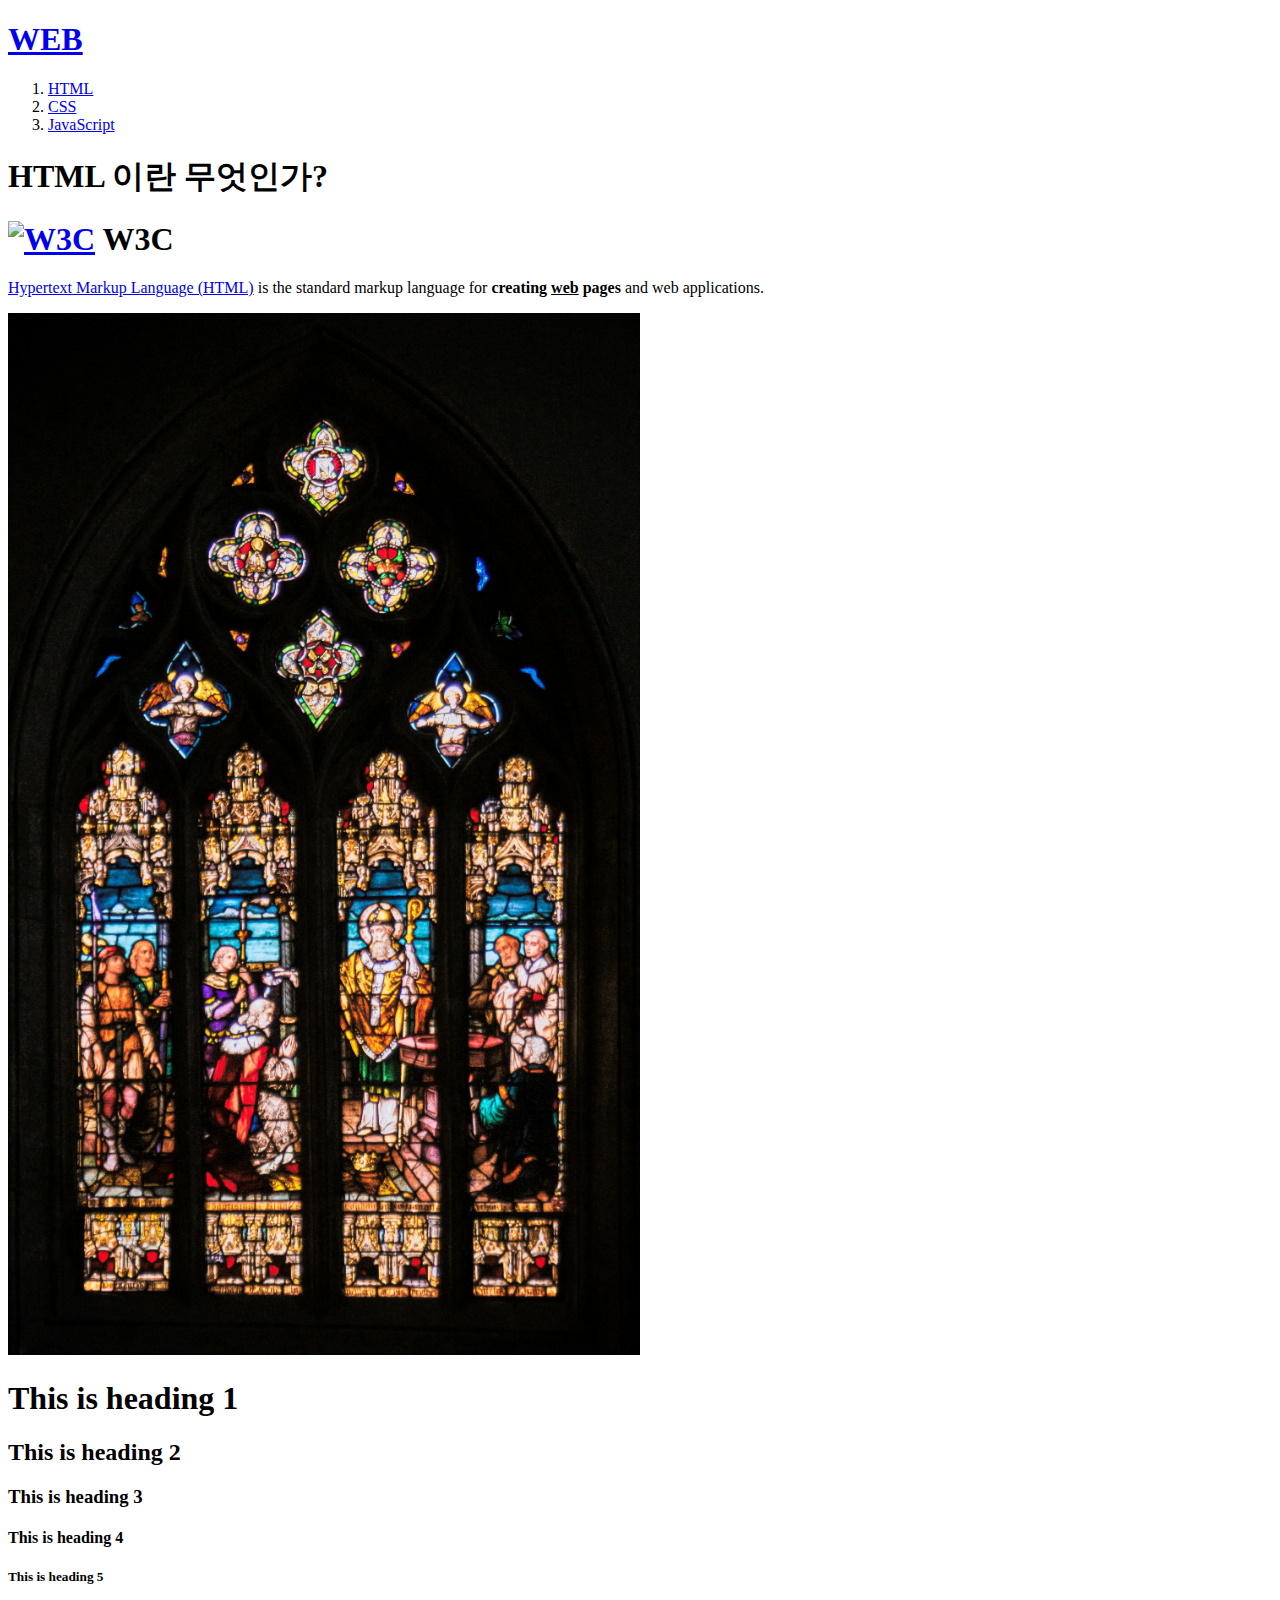
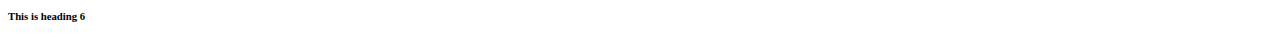
==== 1.html @ 9ee8e214 "first version" ====
<!doctype html>
<html>
<head>
  <title> WEB1 - html </title>
  <meta charset="utf-8">
</head>

<body>
  <h1><a href ="index.html"> WEB </a> </h1>
  <ol>
    <li><a  href ="1.html"> HTML</a> </li>
    <li><a  href ="2.html"> CSS </a> </li>
    <li><a  href ="3.html"> JavaScript </a> </li>
  </ol>


  <h1> HTML 이란 무엇인가? </h1>
  <h1 class="logo"><a tabindex="2" accesskey="1" href="/"><img src="/2008/site/images/logo-w3c-mobile-lg" width="90" height="53" alt="W3C" /></a> <span class="alt-logo">W3C</span></h1>


  <p><a href="https://www.w3.org/TR/2011/WD-html5-20110405/" target="_blank" title="html5 specificaion"> Hypertext Markup Language (HTML)</a> is the standard markup language
  for <strong>creating <u>web</u> pages</strong> and web applications.</p>

  <img src="hodge.jpg" width="50%">

  <h1>This is heading 1</h1>
  <h2>This is heading 2</h2>
  <h3>This is heading 3</h3>
  <h4>This is heading 4</h4>
  <h5>This is heading 5</h5>
  <h6>This is heading 6</h6>
</body>
</html>
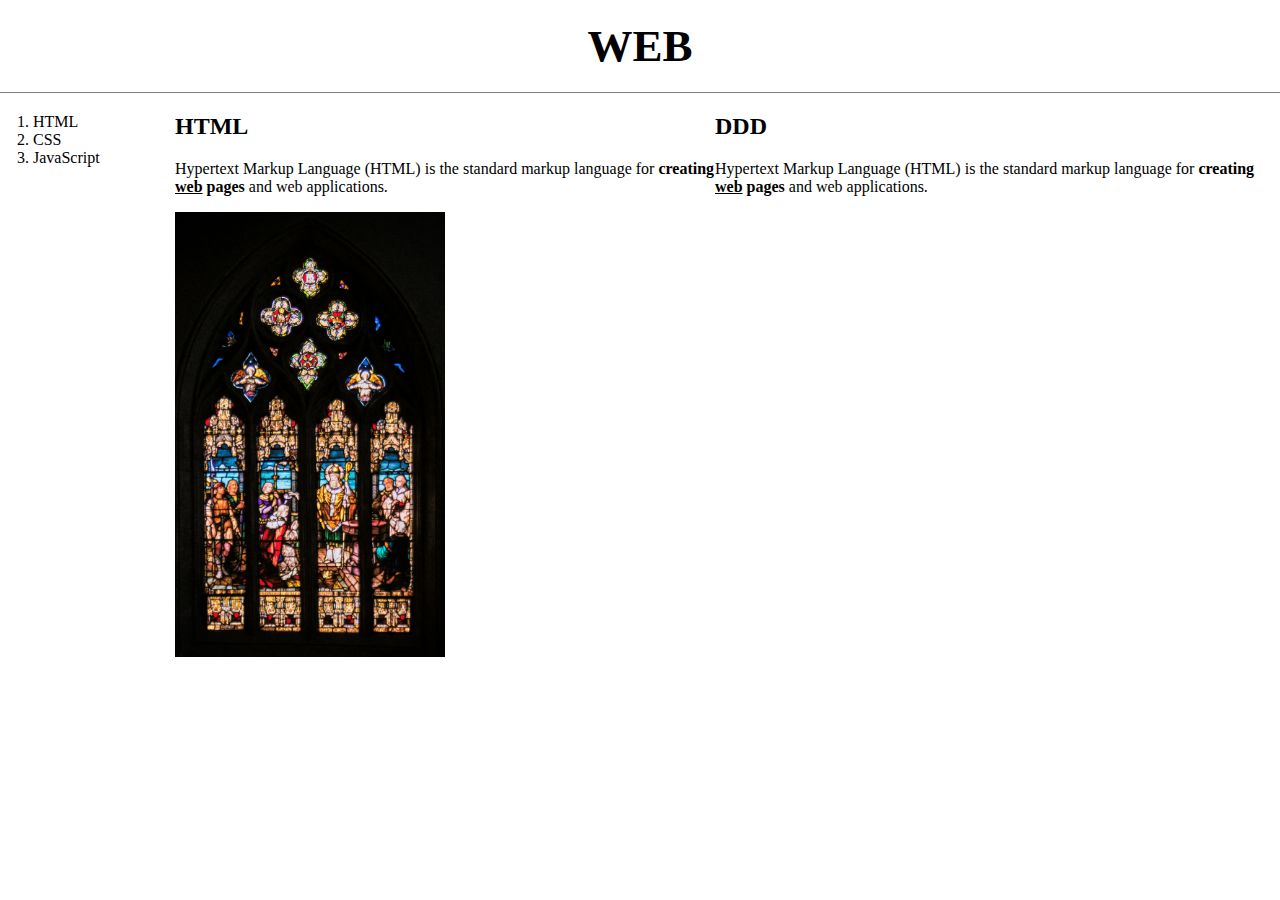
==== commit 56f23a0d: "second commit" ====
--- a/1.html
+++ b/1.html
@@ -3,31 +3,34 @@
 <head>
   <title> WEB1 - html </title>
   <meta charset="utf-8">
+  <link rel="stylesheet" href="style.css">
 </head>
 
 <body>
   <h1><a href ="index.html"> WEB </a> </h1>
-  <ol>
-    <li><a  href ="1.html"> HTML</a> </li>
-    <li><a  href ="2.html"> CSS </a> </li>
-    <li><a  href ="3.html"> JavaScript </a> </li>
-  </ol>
+  <div id="grid">
+    <ol>
+      <li><a  href ="1.html"> HTML</a> </li>
+      <li><a  href ="2.html"> CSS </a> </li>
+      <li><a  href ="3.html"> JavaScript </a> </li>
+    </ol>
 
+    <div id="article">
+      <h2>HTML</h2>
+      <p><a href="https://www.w3.org/TR/2011/WD-html5-20110405/" target="_blank" title="html5 specificaion"> Hypertext Markup Language (HTML)</a> is the standard markup language
+      for <strong>creating <u>web</u> pages</strong> and web applications.</p>
 
-  <h1> HTML 이란 무엇인가? </h1>
-  <h1 class="logo"><a tabindex="2" accesskey="1" href="/"><img src="/2008/site/images/logo-w3c-mobile-lg" width="90" height="53" alt="W3C" /></a> <span class="alt-logo">W3C</span></h1>
+      <img src="hodge.jpg" width="50%">
+    </div>
 
+    <div id="ddd">
+      <h2>DDD</h2>
+      <p><a href="https://www.w3.org/TR/2011/WD-html5-20110405/" target="_blank" title="html5 specificaion"> Hypertext Markup Language (HTML)</a> is the standard markup language
+      for <strong>creating <u>web</u> pages</strong> and web applications.
+      </p>
 
-  <p><a href="https://www.w3.org/TR/2011/WD-html5-20110405/" target="_blank" title="html5 specificaion"> Hypertext Markup Language (HTML)</a> is the standard markup language
-  for <strong>creating <u>web</u> pages</strong> and web applications.</p>
+    </div>
 
-  <img src="hodge.jpg" width="50%">
-
-  <h1>This is heading 1</h1>
-  <h2>This is heading 2</h2>
-  <h3>This is heading 3</h3>
-  <h4>This is heading 4</h4>
-  <h5>This is heading 5</h5>
-  <h6>This is heading 6</h6>
+  </div>
 </body>
 </html>
--- a/style.css
+++ b/style.css
@@ -0,0 +1,49 @@
+
+body {
+  margin:0;
+}
+a {
+  color : black;
+  text-decoration: none;
+}
+h1 {
+  font-size: 45px;
+  text-align: center;
+  border-bottom: 1px solid gray;
+  margin:0;
+  padding:20px;
+}
+
+ol {
+  border-right: 1px sold gray;
+  width: 100px;
+  margin:0;
+  padding:20px;
+}
+
+#grid{
+  display:grid;
+  grid-template-columns: 150px 1fr 1fr;
+}
+
+#grid ol{
+  padding-left: 33px;
+}
+#grid #article {
+  padding-left:25px;
+}
+#grid #DDD {
+  padding-left:25px;
+}
+
+@media (max-width:400px) {
+  #grid{
+    display:block;
+  }
+  ol{
+    border-right:none;
+  }
+  h1 {
+    border-bottom:none;
+  }
+}
